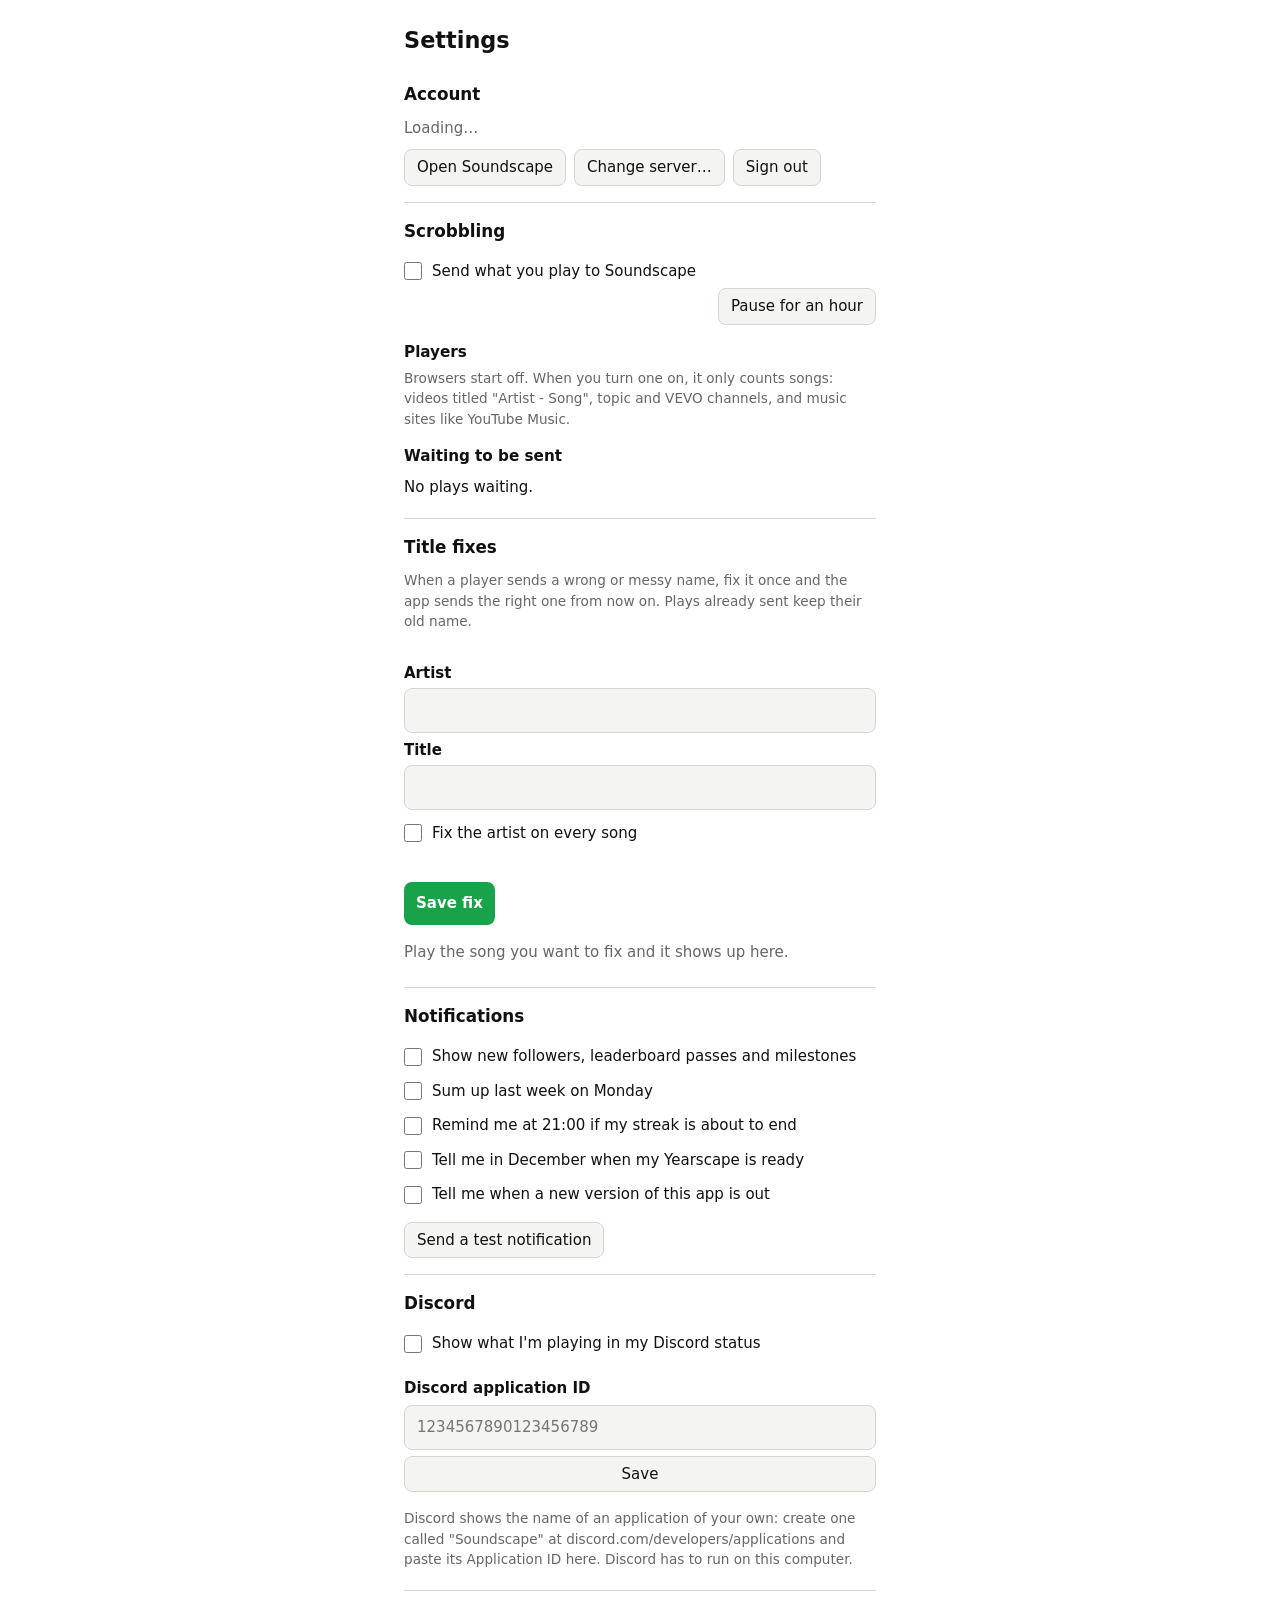
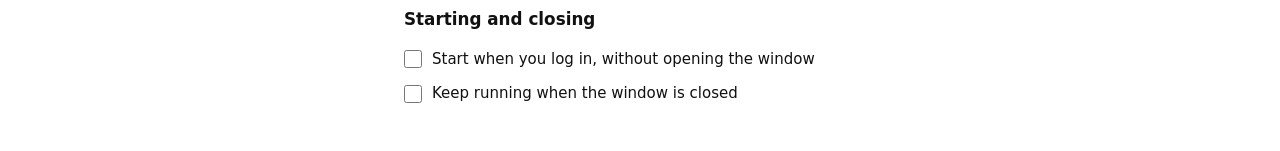
==== ui/settings.html @ 3992bf56 "Update notice and Discord status; release 0.8.0" ====
<!doctype html>
<html lang="en">
  <head>
    <meta charset="utf-8" />
    <meta name="viewport" content="width=device-width, initial-scale=1" />
    <title>Soundscape settings</title>
    <link rel="stylesheet" href="style.css" />
    <script src="settings.js" defer></script>
  </head>
  <body class="settings">
    <main>
      <h1>Settings</h1>

      <section>
        <h2>Account</h2>
        <p id="account" class="muted">Loading…</p>
        <p id="signed-out" class="error" hidden>
          The server no longer accepts this app's token. Sign out and connect again.
        </p>
        <div class="buttons">
          <button type="button" data-action="connect" hidden>Connect this app</button>
          <button type="button" class="secondary" data-action="open">Open Soundscape</button>
          <button type="button" class="secondary" data-action="change-server">Change server…</button>
          <button type="button" class="secondary" data-action="sign-out">Sign out</button>
        </div>
      </section>

      <section>
        <h2>Scrobbling</h2>
        <label class="switch">
          <input type="checkbox" data-option="scrobbling" />
          <span>Send what you play to Soundscape</span>
        </label>
        <div class="row">
          <p id="listening" class="muted"></p>
          <button type="button" class="secondary" id="pause">Pause for an hour</button>
        </div>
        <h3>Players</h3>
        <p class="muted small">Browsers start off. When you turn one on, it only counts songs: videos titled "Artist - Song", topic and VEVO channels, and music sites like YouTube Music.</p>
        <ul id="players" class="players"></ul>
        <h3>Waiting to be sent</h3>
        <div class="row">
          <p id="waiting">No plays waiting.</p>
          <button type="button" class="secondary" id="send-now" hidden>Send now</button>
        </div>
      </section>

      <section id="fixes">
        <h2>Title fixes</h2>
        <p class="muted small">
          When a player sends a wrong or messy name, fix it once and the app sends the right one from now on. Plays
          already sent keep their old name.
        </p>
        <form id="fix-form" hidden>
          <p id="fix-source" class="small"></p>
          <label class="field">
            <span>Artist</span>
            <input type="text" id="fix-artist" maxlength="300" required />
          </label>
          <label class="field" id="fix-title-field">
            <span>Title</span>
            <input type="text" id="fix-title" maxlength="300" />
          </label>
          <label class="switch">
            <input type="checkbox" id="fix-every" />
            <span id="fix-every-label">Fix the artist on every song</span>
          </label>
          <div class="buttons">
            <button type="submit">Save fix</button>
          </div>
        </form>
        <p id="fix-idle" class="muted">Play the song you want to fix and it shows up here.</p>
        <ul id="fix-list" class="fix-list"></ul>
      </section>

      <section>
        <h2>Notifications</h2>
        <label class="switch">
          <input type="checkbox" data-option="notifications" />
          <span>Show new followers, leaderboard passes and milestones</span>
        </label>
        <label class="switch">
          <input type="checkbox" data-option="weekly_recap" />
          <span>Sum up last week on Monday</span>
        </label>
        <label class="switch">
          <input type="checkbox" data-option="streak_reminder" />
          <span>Remind me at 21:00 if my streak is about to end</span>
        </label>
        <label class="switch">
          <input type="checkbox" data-option="yearscape_notification" />
          <span>Tell me in December when my Yearscape is ready</span>
        </label>
        <label class="switch">
          <input type="checkbox" data-option="update_notice" />
          <span>Tell me when a new version of this app is out</span>
        </label>
        <div class="buttons">
          <button type="button" class="secondary" id="test-notification">Send a test notification</button>
        </div>
      </section>

      <section>
        <h2>Discord</h2>
        <label class="switch">
          <input type="checkbox" data-option="discord" />
          <span>Show what I'm playing in my Discord status</span>
        </label>
        <form id="discord-form" class="discord-form">
          <label for="discord-app">Discord application ID</label>
          <input id="discord-app" inputmode="numeric" autocomplete="off" spellcheck="false" placeholder="1234567890123456789" />
          <button type="submit" class="secondary">Save</button>
        </form>
        <p class="muted small">
          Discord shows the name of an application of your own: create one called "Soundscape" at
          discord.com/developers/applications and paste its Application ID here. Discord has to run on this computer.
        </p>
      </section>

      <section>
        <h2>Starting and closing</h2>
        <label class="switch">
          <input type="checkbox" data-option="autostart" />
          <span>Start when you log in, without opening the window</span>
        </label>
        <label class="switch">
          <input type="checkbox" data-option="keep_running" />
          <span>Keep running when the window is closed</span>
        </label>
      </section>

      <p id="message" class="error" role="alert" hidden></p>
    </main>
  </body>
</html>
---- ui/style.css ----
:root {
  color-scheme: light dark;
  --bg: #ffffff;
  --fg: #111111;
  --muted: #666666;
  --accent: #18a34a;
  --error: #c62828;
  --field: #f4f4f2;
  --border: #d6d5ce;
}

@media (prefers-color-scheme: dark) {
  :root {
    --bg: #0a0e14;
    --fg: #eeeeee;
    --muted: #9aa3ae;
    --accent: #1db151;
    --error: #ff8a80;
    --field: #151b23;
    --border: #2c333d;
  }
}

* {
  box-sizing: border-box;
}

body {
  margin: 0;
  background: var(--bg);
  color: var(--fg);
  font: 15px/1.5 system-ui, -apple-system, "Segoe UI", sans-serif;
}

main {
  display: flex;
  flex-direction: column;
  align-items: center;
  max-width: 380px;
  margin: 0 auto;
  padding: 40px 24px;
  text-align: center;
}

h1 {
  margin: 16px 0 4px;
  font-size: 1.4rem;
}

.muted {
  color: var(--muted);
}

.small {
  font-size: 0.85rem;
}

form {
  display: flex;
  flex-direction: column;
  gap: 6px;
  width: 100%;
  margin: 16px 0;
  text-align: left;
}

label {
  font-weight: 600;
}

input {
  padding: 10px 12px;
  border: 1px solid var(--border);
  border-radius: 8px;
  background: var(--field);
  color: var(--fg);
  font: inherit;
}

input:focus-visible,
button:focus-visible {
  outline: 2px solid var(--accent);
  outline-offset: 2px;
}

button {
  margin-top: 16px;
  padding: 10px 12px;
  border: 0;
  border-radius: 8px;
  background: var(--accent);
  color: #ffffff;
  font: inherit;
  font-weight: 600;
  cursor: pointer;
}

button:disabled {
  opacity: 0.7;
  cursor: progress;
}

.error {
  margin: 8px 0 0;
  color: var(--error);
}

body.settings main {
  align-items: stretch;
  max-width: 520px;
  padding: 24px;
  text-align: left;
}

body.settings h1 {
  margin: 0 0 8px;
}

section {
  padding: 16px 0;
  border-bottom: 1px solid var(--border);
}

section:last-of-type {
  border-bottom: 0;
}

h2 {
  margin: 0 0 10px;
  font-size: 1.05rem;
}

h3 {
  margin: 16px 0 4px;
  font-size: 0.95rem;
}

section p {
  margin: 4px 0;
}

.switch {
  display: flex;
  align-items: center;
  gap: 10px;
  padding: 6px 0;
  font-weight: 400;
  cursor: pointer;
}

.switch input {
  flex-shrink: 0;
  width: 18px;
  height: 18px;
  margin: 0;
  accent-color: var(--accent);
}

.switch small {
  margin-left: auto;
}

.players {
  margin: 4px 0 0;
  padding: 0;
  list-style: none;
}

.field {
  display: flex;
  flex-direction: column;
  gap: 4px;
}

.field[hidden] {
  display: none;
}

.fix-list {
  margin: 8px 0 0;
  padding: 0;
  list-style: none;
}

.fix-list li {
  display: flex;
  align-items: center;
  justify-content: space-between;
  gap: 8px;
  padding: 6px 0;
  border-top: 1px solid var(--border);
}

.buttons,
.row {
  display: flex;
  flex-wrap: wrap;
  align-items: center;
  gap: 8px;
  margin-top: 10px;
}

.row {
  justify-content: space-between;
  margin-top: 0;
}

button.secondary {
  margin-top: 0;
  padding: 6px 12px;
  border: 1px solid var(--border);
  background: var(--field);
  color: var(--fg);
  font-weight: 500;
}

body.mini main {
  display: flex;
  flex-direction: row;
  align-items: center;
  text-align: left;
  gap: 14px;
  max-width: none;
  margin: 0;
  padding: 14px;
}

.mini-cover {
  flex: none;
  width: 96px;
  height: 96px;
  border-radius: 8px;
  background: var(--field);
  overflow: hidden;
}

.mini-cover img {
  width: 100%;
  height: 100%;
  object-fit: cover;
}

.mini-info {
  display: flex;
  flex-direction: column;
  gap: 4px;
  min-width: 0;
  flex: 1;
}

.mini-info strong,
.mini-info span {
  overflow: hidden;
  white-space: nowrap;
  text-overflow: ellipsis;
}

.mini-seek {
  display: flex;
  align-items: center;
  gap: 6px;
  font-size: 0.75rem;
  font-variant-numeric: tabular-nums;
}

.mini-seek input[type="range"] {
  -webkit-appearance: none;
  appearance: none;
  flex: 1;
  min-width: 0;
  height: 14px;
  margin: 0;
  padding: 0;
  border: 0;
  background: transparent;
  cursor: pointer;
}

.mini-seek input[type="range"]:disabled {
  cursor: default;
  opacity: 0.6;
}

.mini-seek input[type="range"]::-webkit-slider-runnable-track {
  height: 4px;
  border-radius: 2px;
  background: linear-gradient(to right, var(--accent) var(--fill, 0%), var(--border) var(--fill, 0%));
}

.mini-seek input[type="range"]::-webkit-slider-thumb {
  -webkit-appearance: none;
  appearance: none;
  width: 12px;
  height: 12px;
  margin-top: -4px;
  border: 0;
  border-radius: 50%;
  background: var(--accent);
}

.mini-controls {
  display: flex;
  gap: 6px;
}

.mini-controls button {
  min-width: 40px;
}

.mini-controls .mini-mode {
  display: inline-flex;
  align-items: center;
  justify-content: center;
  min-width: 34px;
  color: var(--muted);
}

.mini-controls .mini-mode[hidden] {
  display: none;
}

.mini-controls .mini-mode[aria-pressed="true"] {
  color: var(--accent);
  border-color: var(--accent);
}

#next {
  overflow: hidden;
  white-space: nowrap;
  text-overflow: ellipsis;
}
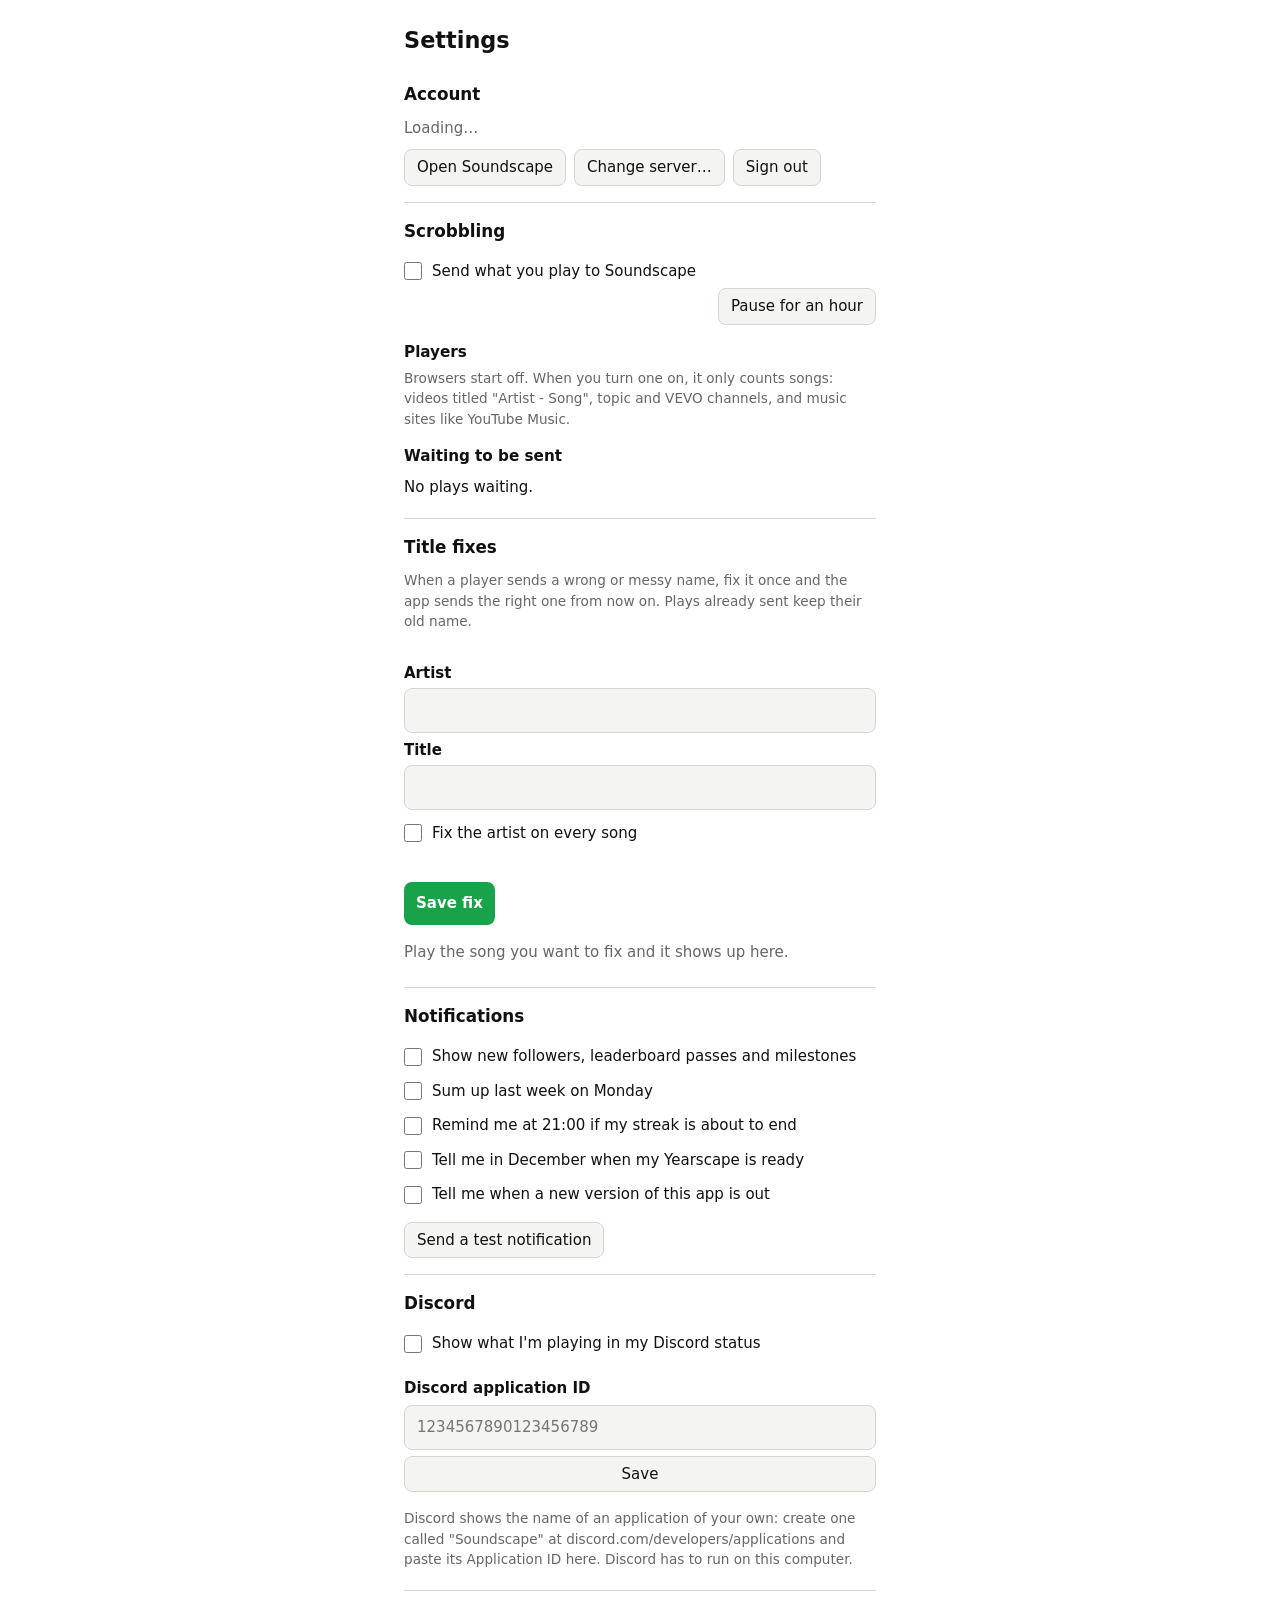
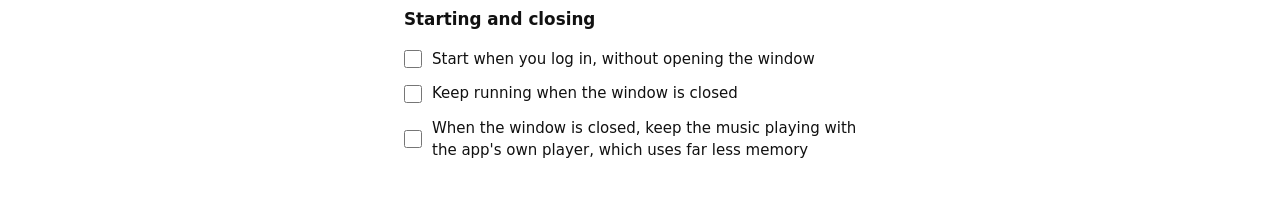
==== commit 64b79956: "Keep the music playing with the app's own player when the window is closed; release 0.9.0" ====
--- a/ui/settings.html
+++ b/ui/settings.html
@@ -127,6 +127,10 @@
           <input type="checkbox" data-option="keep_running" />
           <span>Keep running when the window is closed</span>
         </label>
+        <label class="switch">
+          <input type="checkbox" data-option="native_player" />
+          <span>When the window is closed, keep the music playing with the app's own player, which uses far less memory</span>
+        </label>
       </section>
 
       <p id="message" class="error" role="alert" hidden></p>
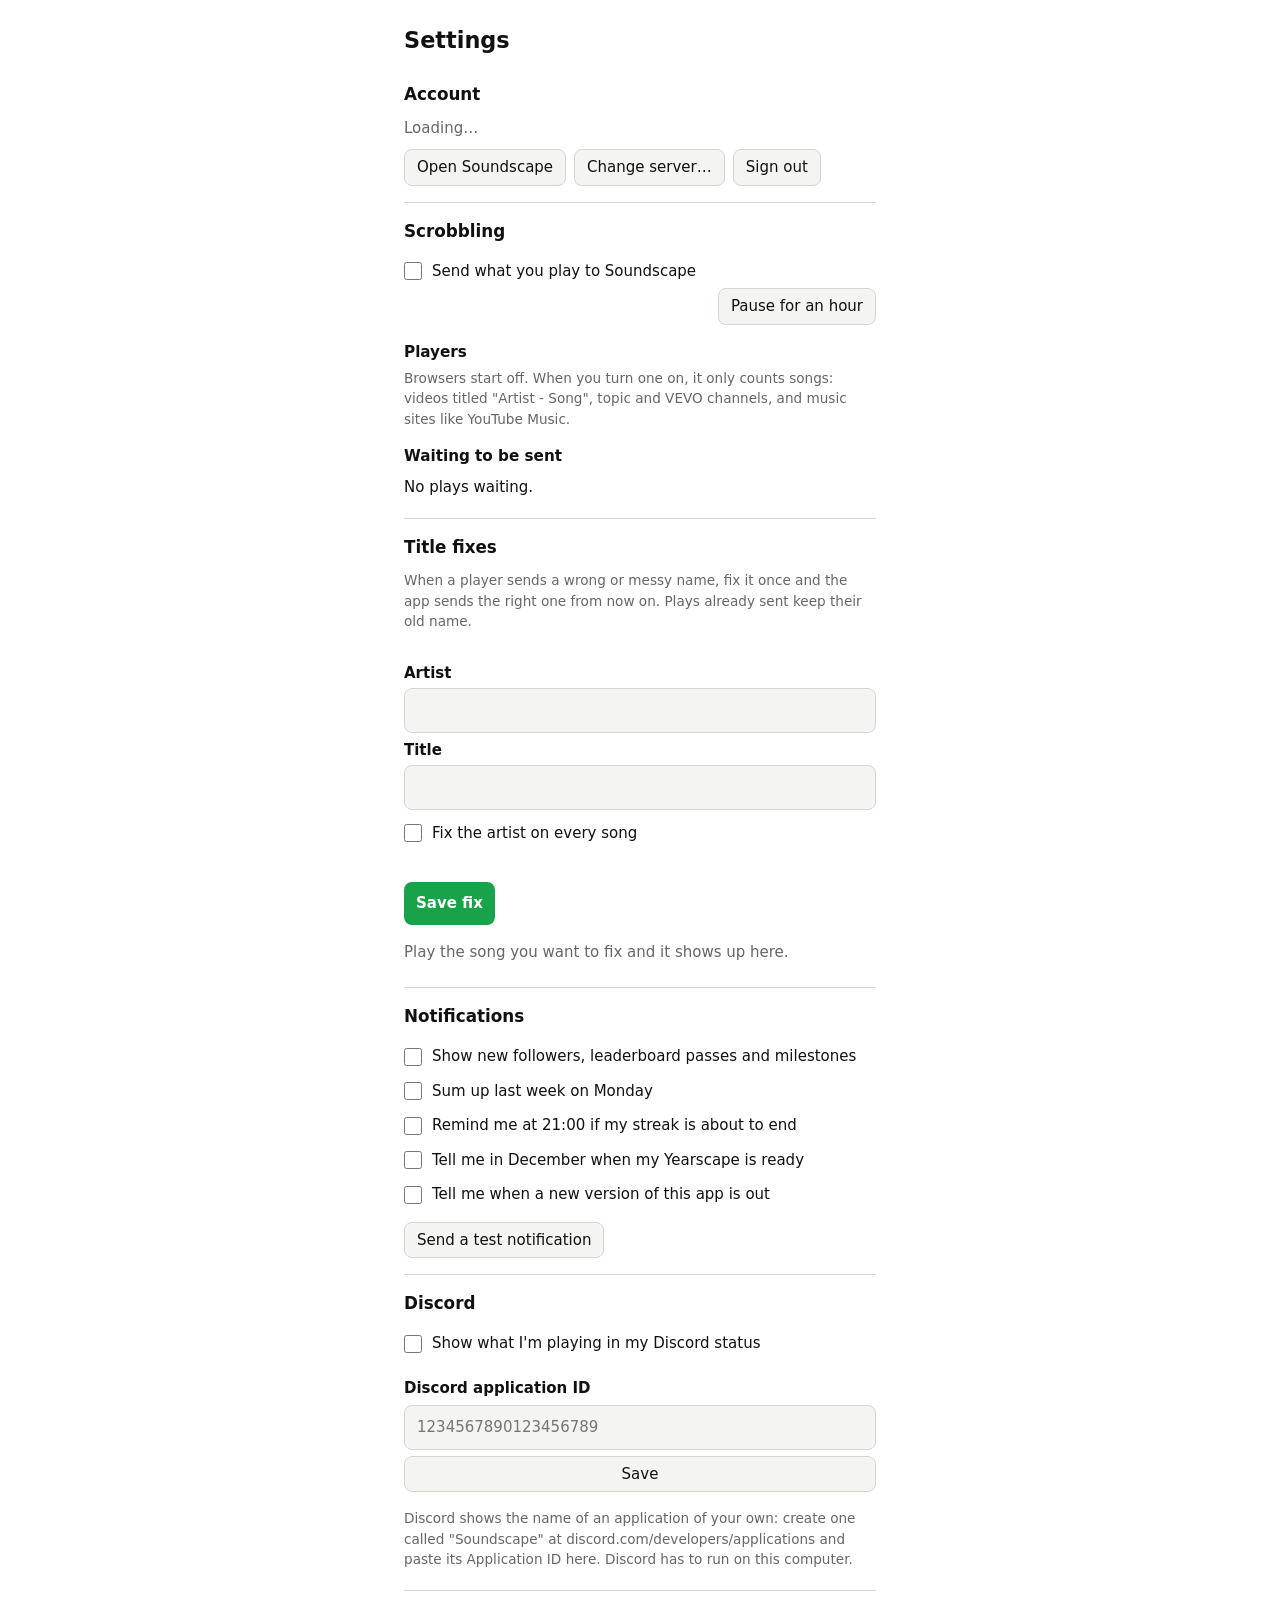
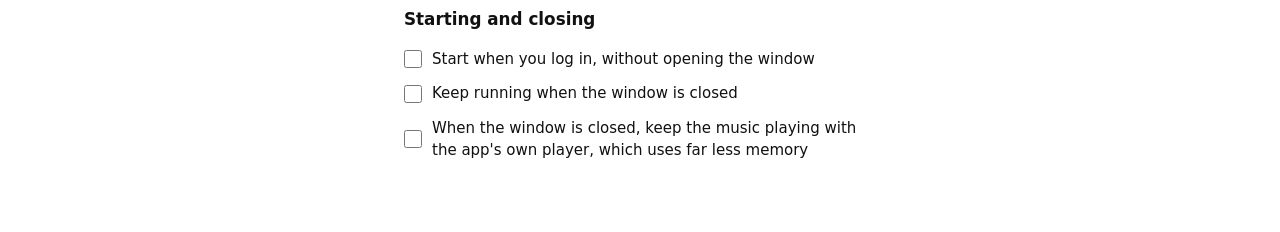
==== commit 38c2058b: "Show the app's version in Settings and the menu; release 0.9.6" ====
--- a/ui/settings.html
+++ b/ui/settings.html
@@ -134,6 +134,11 @@
       </section>
 
       <p id="message" class="error" role="alert" hidden></p>
+
+      <footer class="version">
+        <span id="version" class="muted small"></span>
+        <button type="button" class="secondary" data-action="download" hidden>Download</button>
+      </footer>
     </main>
   </body>
 </html>
--- a/ui/style.css
+++ b/ui/style.css
@@ -329,3 +329,10 @@
   white-space: nowrap;
   text-overflow: ellipsis;
 }
+
+.version {
+  display: flex;
+  align-items: center;
+  gap: 0.75rem;
+  margin-top: 1.5rem;
+}
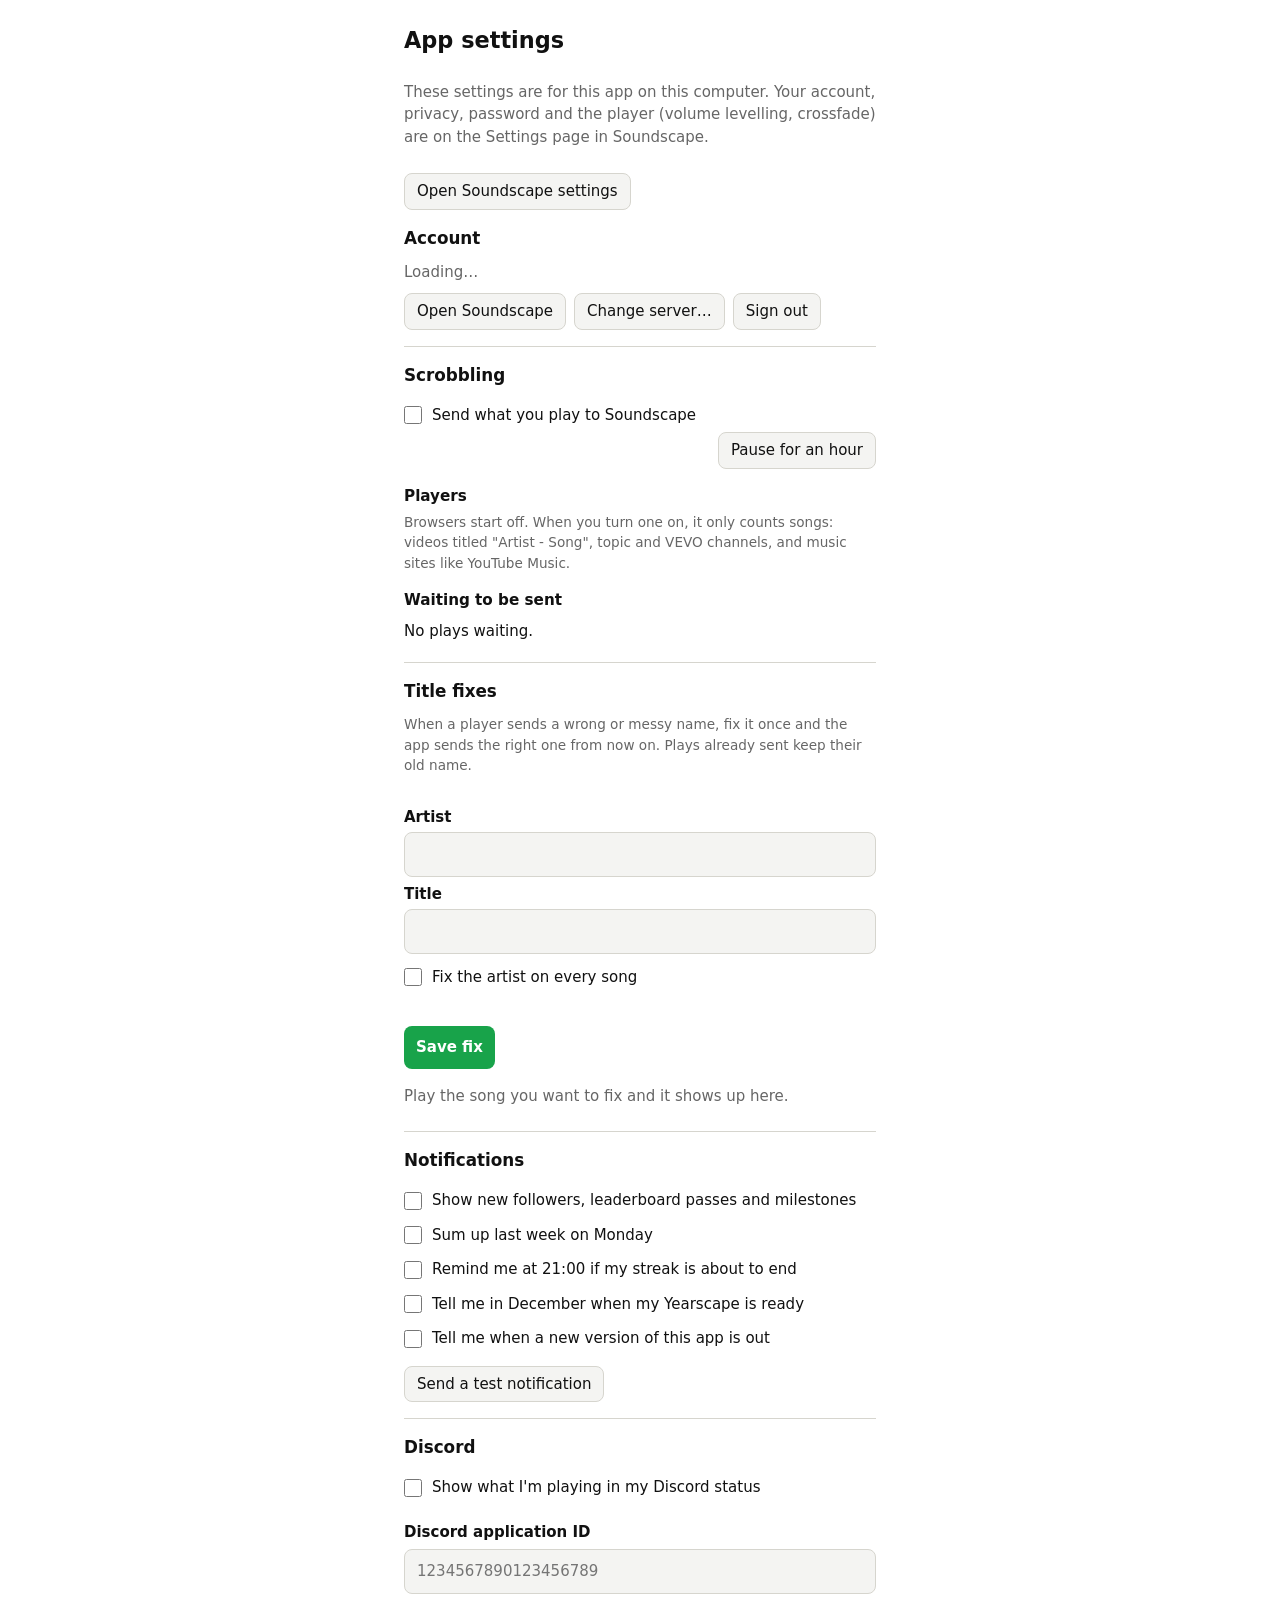
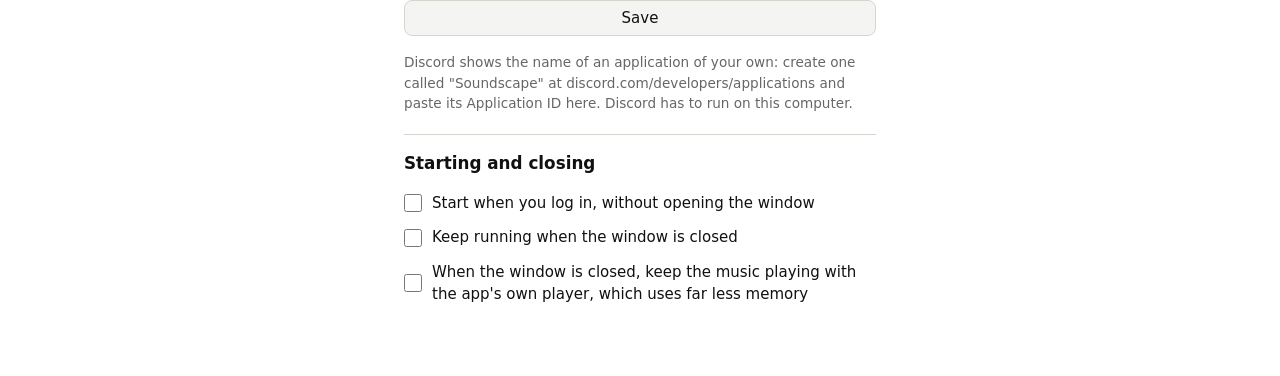
==== commit de09a92a: "App settings point to Soundscape's Settings and back; release 0.9.8" ====
--- a/ui/settings.html
+++ b/ui/settings.html
@@ -3,13 +3,20 @@
   <head>
     <meta charset="utf-8" />
     <meta name="viewport" content="width=device-width, initial-scale=1" />
-    <title>Soundscape settings</title>
+    <title>Soundscape Desktop settings</title>
     <link rel="stylesheet" href="style.css" />
     <script src="settings.js" defer></script>
   </head>
   <body class="settings">
     <main>
-      <h1>Settings</h1>
+      <h1>App settings</h1>
+      <p class="muted">
+        These settings are for this app on this computer. Your account, privacy, password and the player (volume
+        levelling, crossfade) are on the Settings page in Soundscape.
+      </p>
+      <div class="buttons">
+        <button type="button" class="secondary" data-action="web-settings">Open Soundscape settings</button>
+      </div>
 
       <section>
         <h2>Account</h2>
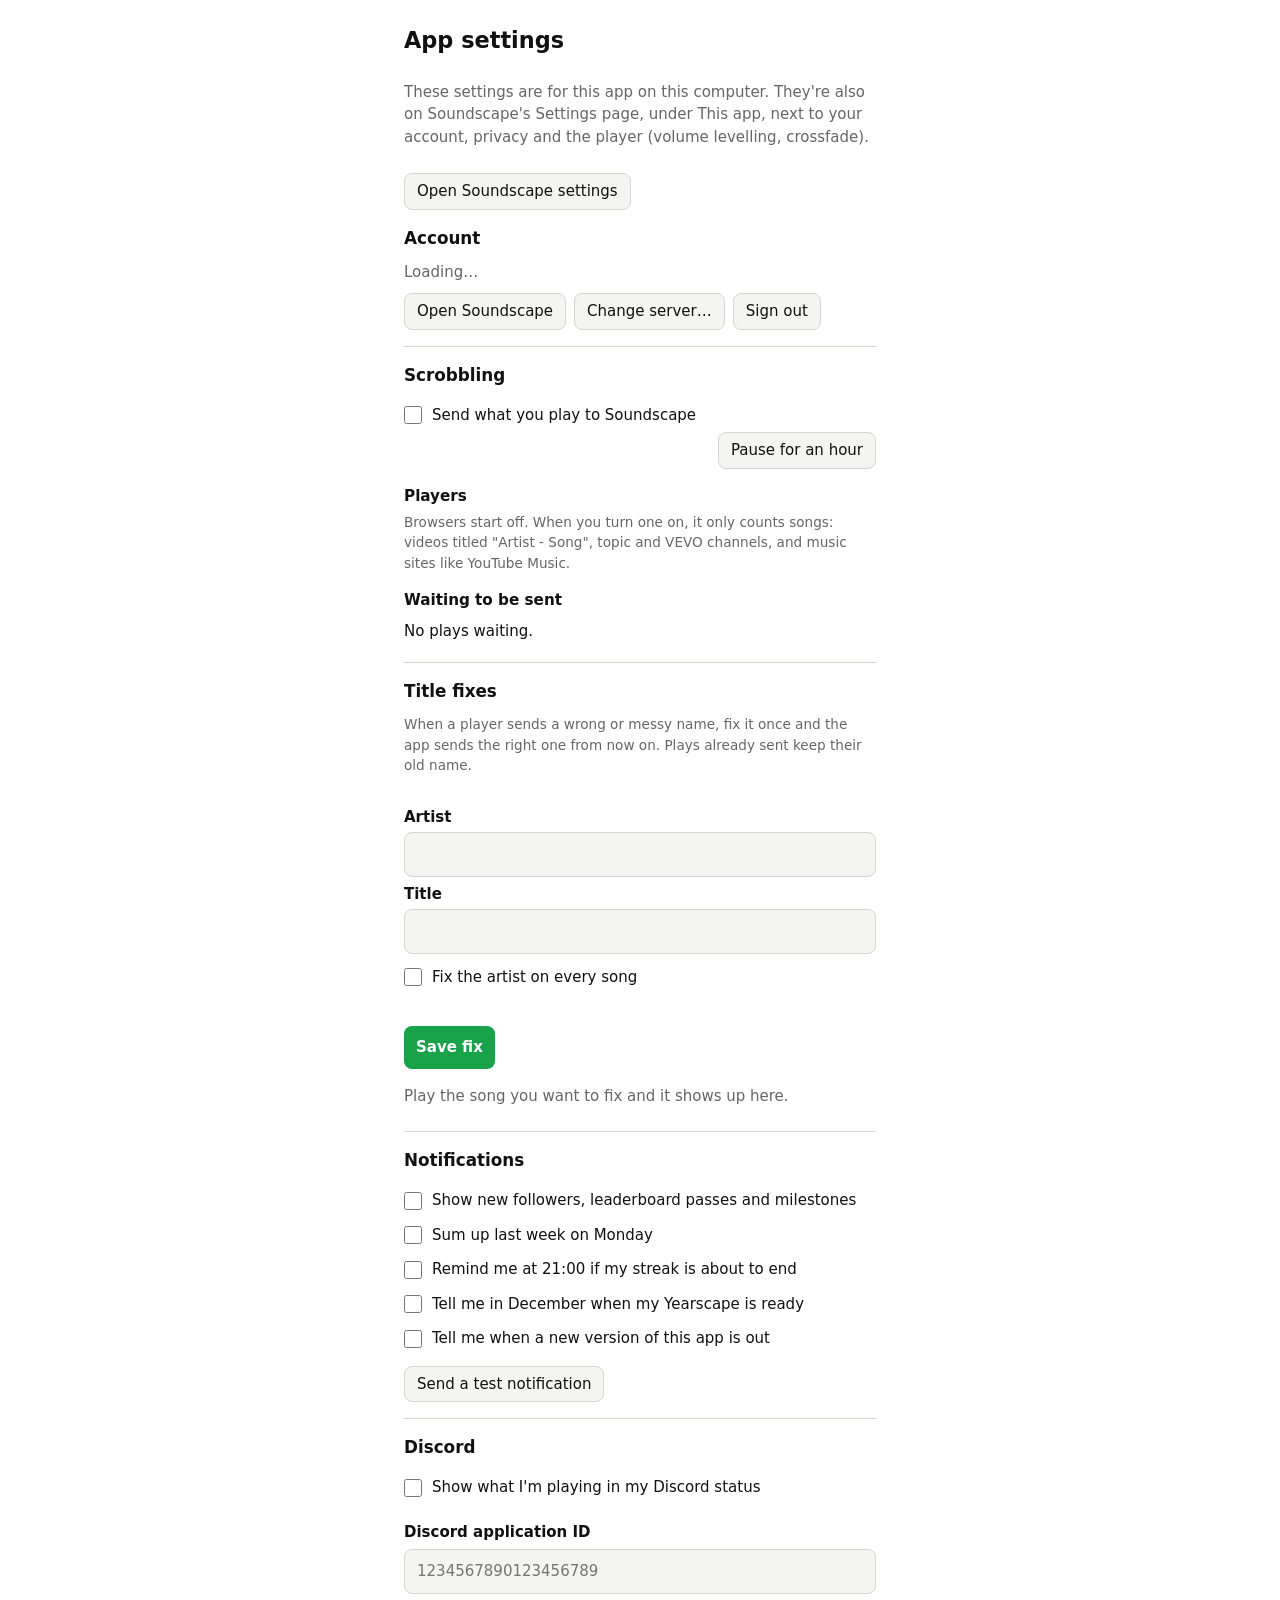
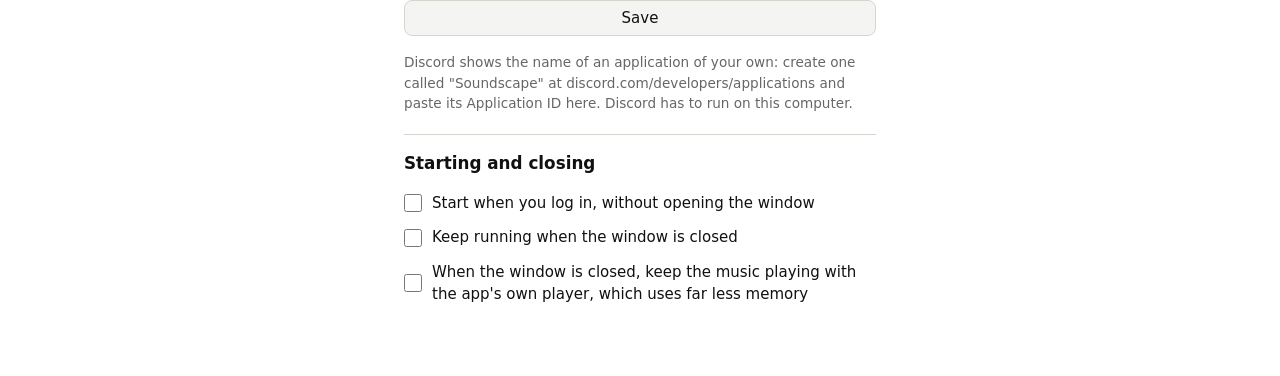
==== commit 0a7d4218: "Settings opens Soundscape's Settings page with the app's settings; release 0.9.9" ====
--- a/ui/settings.html
+++ b/ui/settings.html
@@ -11,8 +11,8 @@
     <main>
       <h1>App settings</h1>
       <p class="muted">
-        These settings are for this app on this computer. Your account, privacy, password and the player (volume
-        levelling, crossfade) are on the Settings page in Soundscape.
+        These settings are for this app on this computer. They're also on Soundscape's Settings page, under This app,
+        next to your account, privacy and the player (volume levelling, crossfade).
       </p>
       <div class="buttons">
         <button type="button" class="secondary" data-action="web-settings">Open Soundscape settings</button>
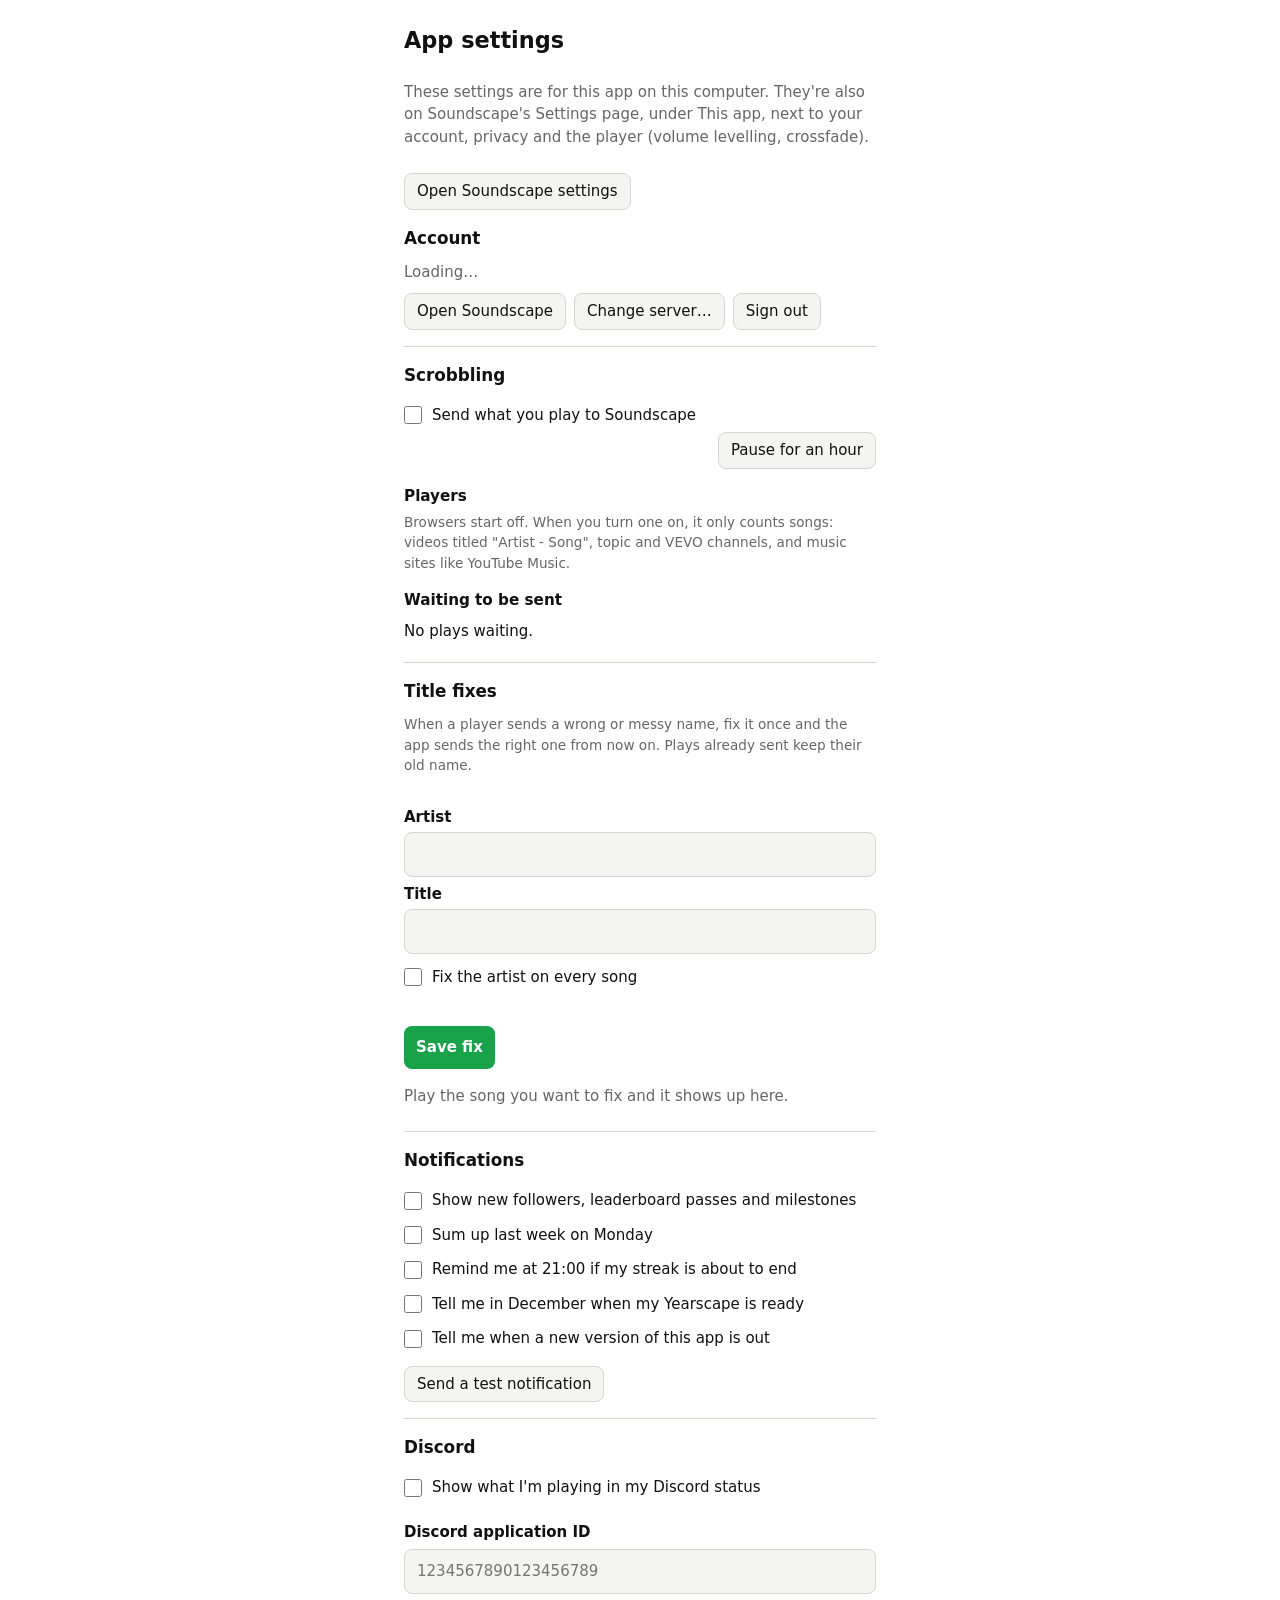
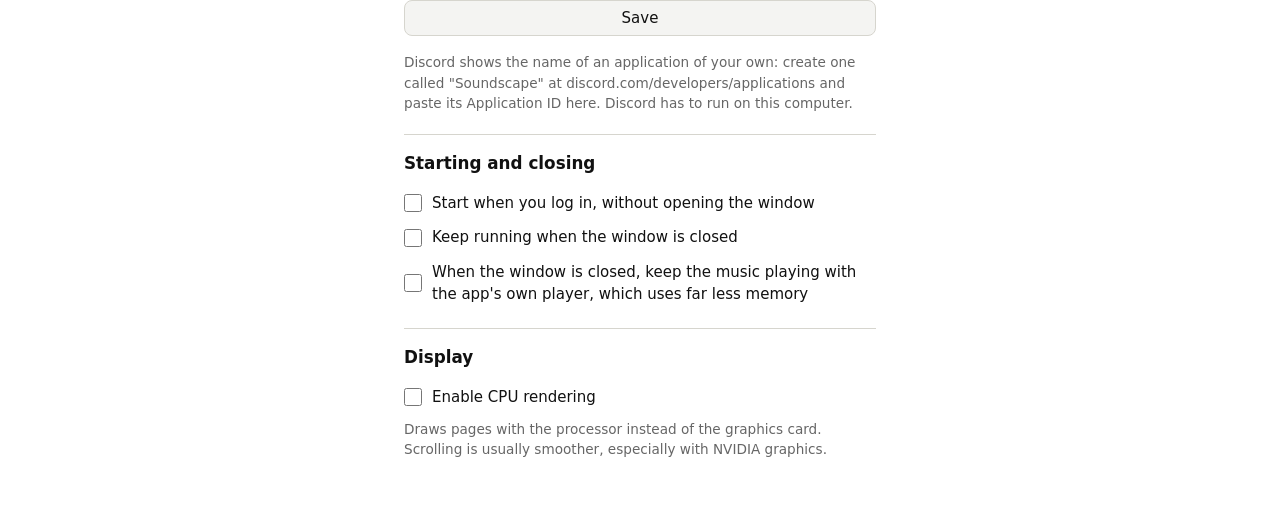
==== commit 955e38ea: "Draw pages with the CPU by default; release 0.9.11" ====
--- a/ui/settings.html
+++ b/ui/settings.html
@@ -140,6 +140,19 @@
         </label>
       </section>
 
+      <section>
+        <h2>Display</h2>
+        <label class="switch">
+          <input type="checkbox" data-option="cpu_rendering" />
+          <span>Enable CPU rendering</span>
+        </label>
+        <p class="muted small">Draws pages with the processor instead of the graphics card. Scrolling is usually smoother, especially with NVIDIA graphics.</p>
+        <p id="restart-needed" class="muted small" hidden>
+          Takes effect after a restart.
+          <button type="button" class="secondary" data-action="restart">Restart now</button>
+        </p>
+      </section>
+
       <p id="message" class="error" role="alert" hidden></p>
 
       <footer class="version">
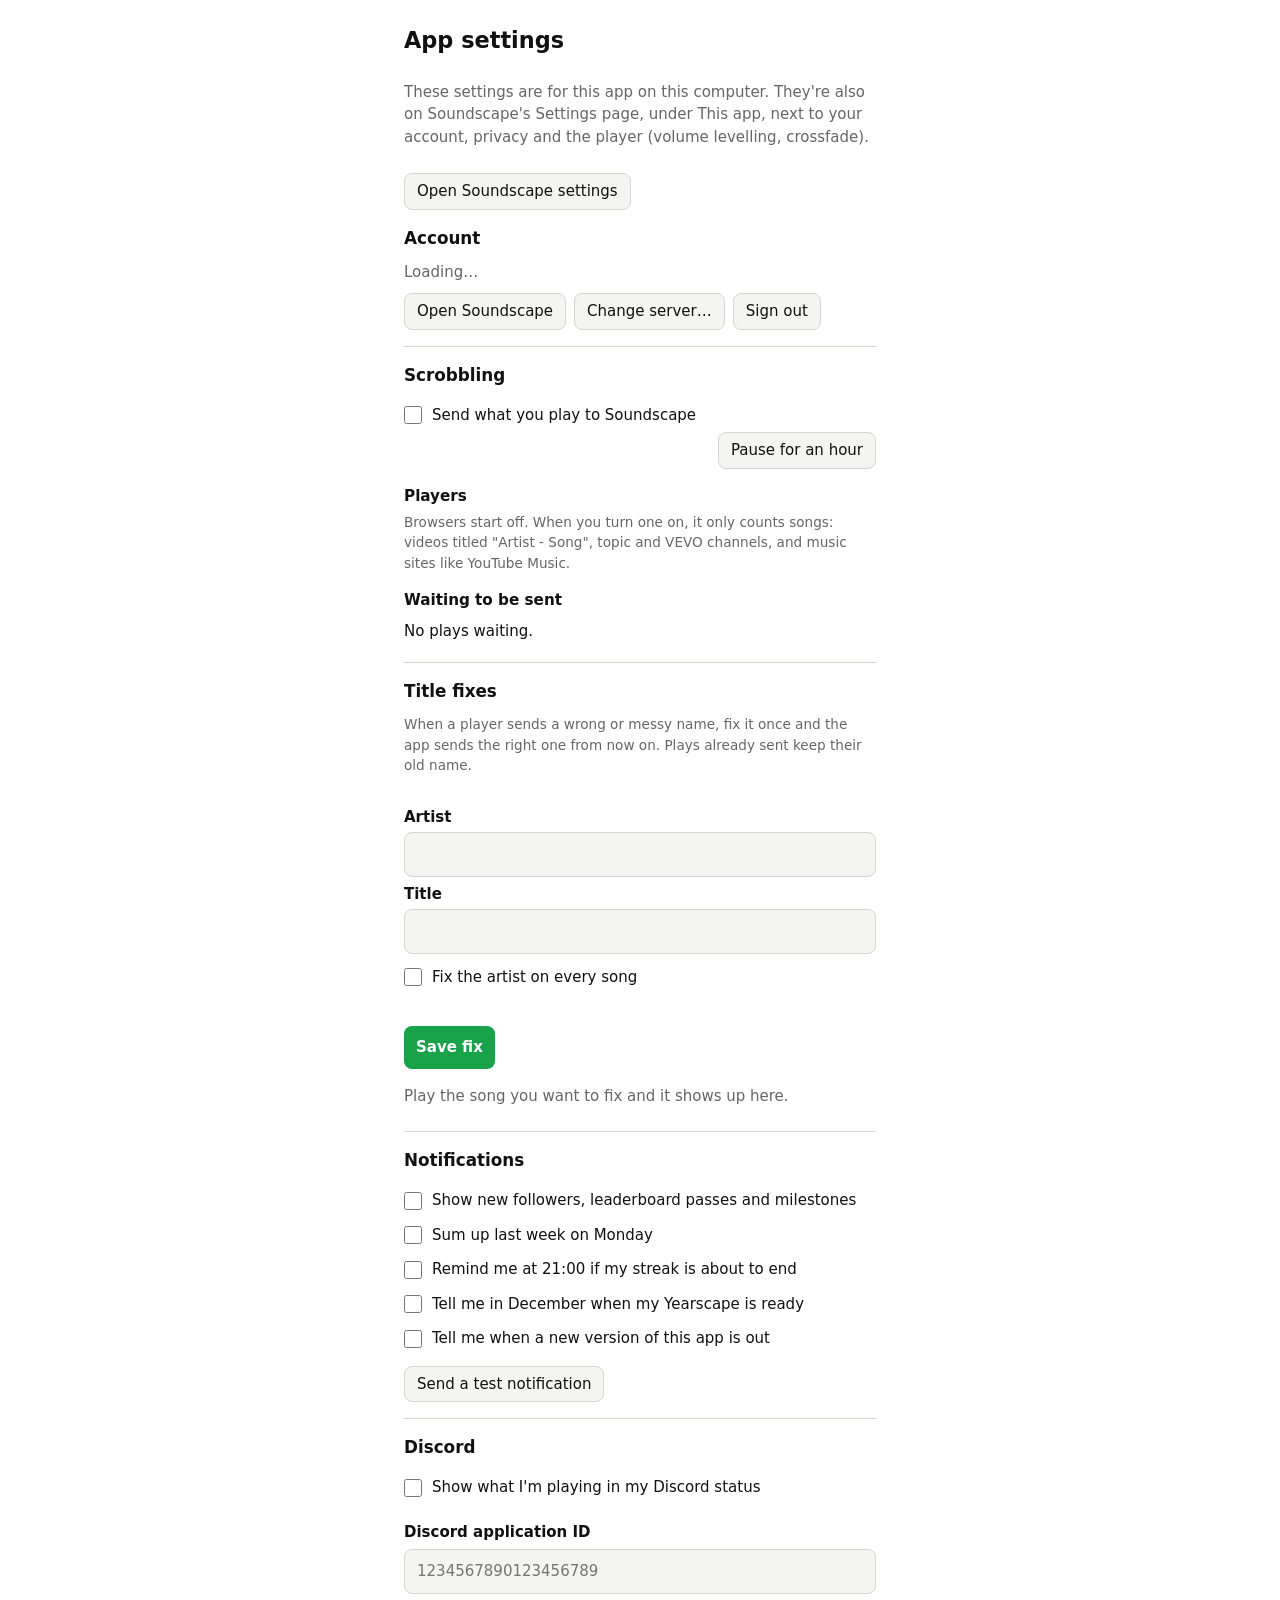
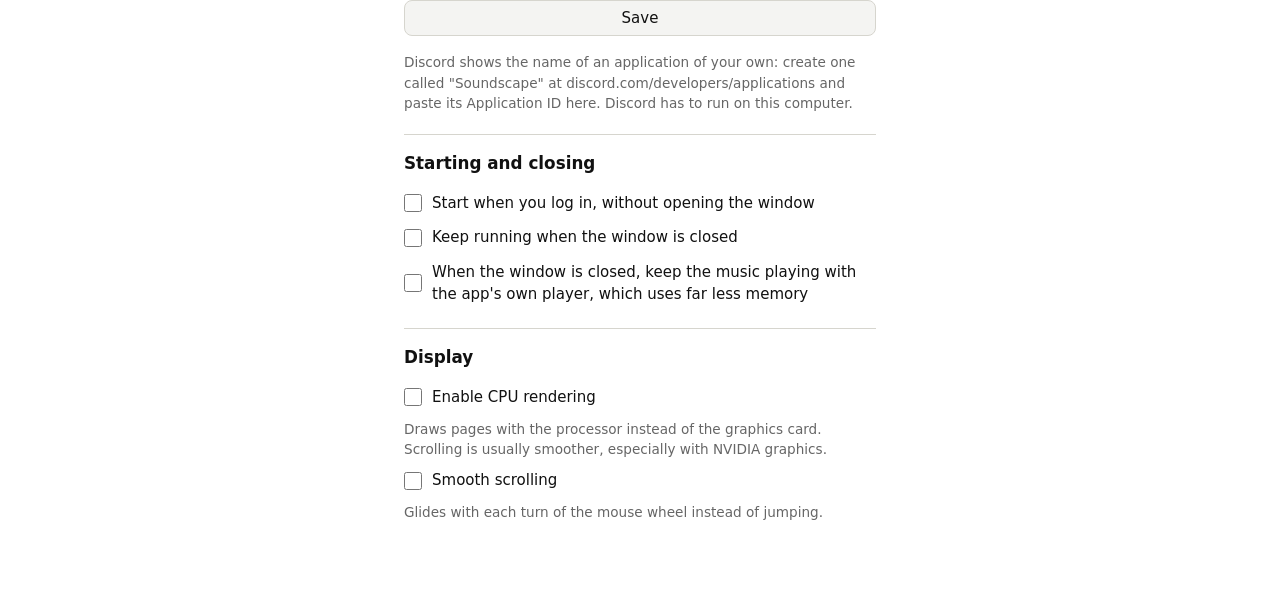
==== commit 45604c39: "Smooth mouse wheel scrolling; release 0.9.12" ====
--- a/ui/settings.html
+++ b/ui/settings.html
@@ -147,6 +147,11 @@
           <span>Enable CPU rendering</span>
         </label>
         <p class="muted small">Draws pages with the processor instead of the graphics card. Scrolling is usually smoother, especially with NVIDIA graphics.</p>
+        <label class="switch">
+          <input type="checkbox" data-option="smooth_scrolling" />
+          <span>Smooth scrolling</span>
+        </label>
+        <p class="muted small">Glides with each turn of the mouse wheel instead of jumping.</p>
         <p id="restart-needed" class="muted small" hidden>
           Takes effect after a restart.
           <button type="button" class="secondary" data-action="restart">Restart now</button>
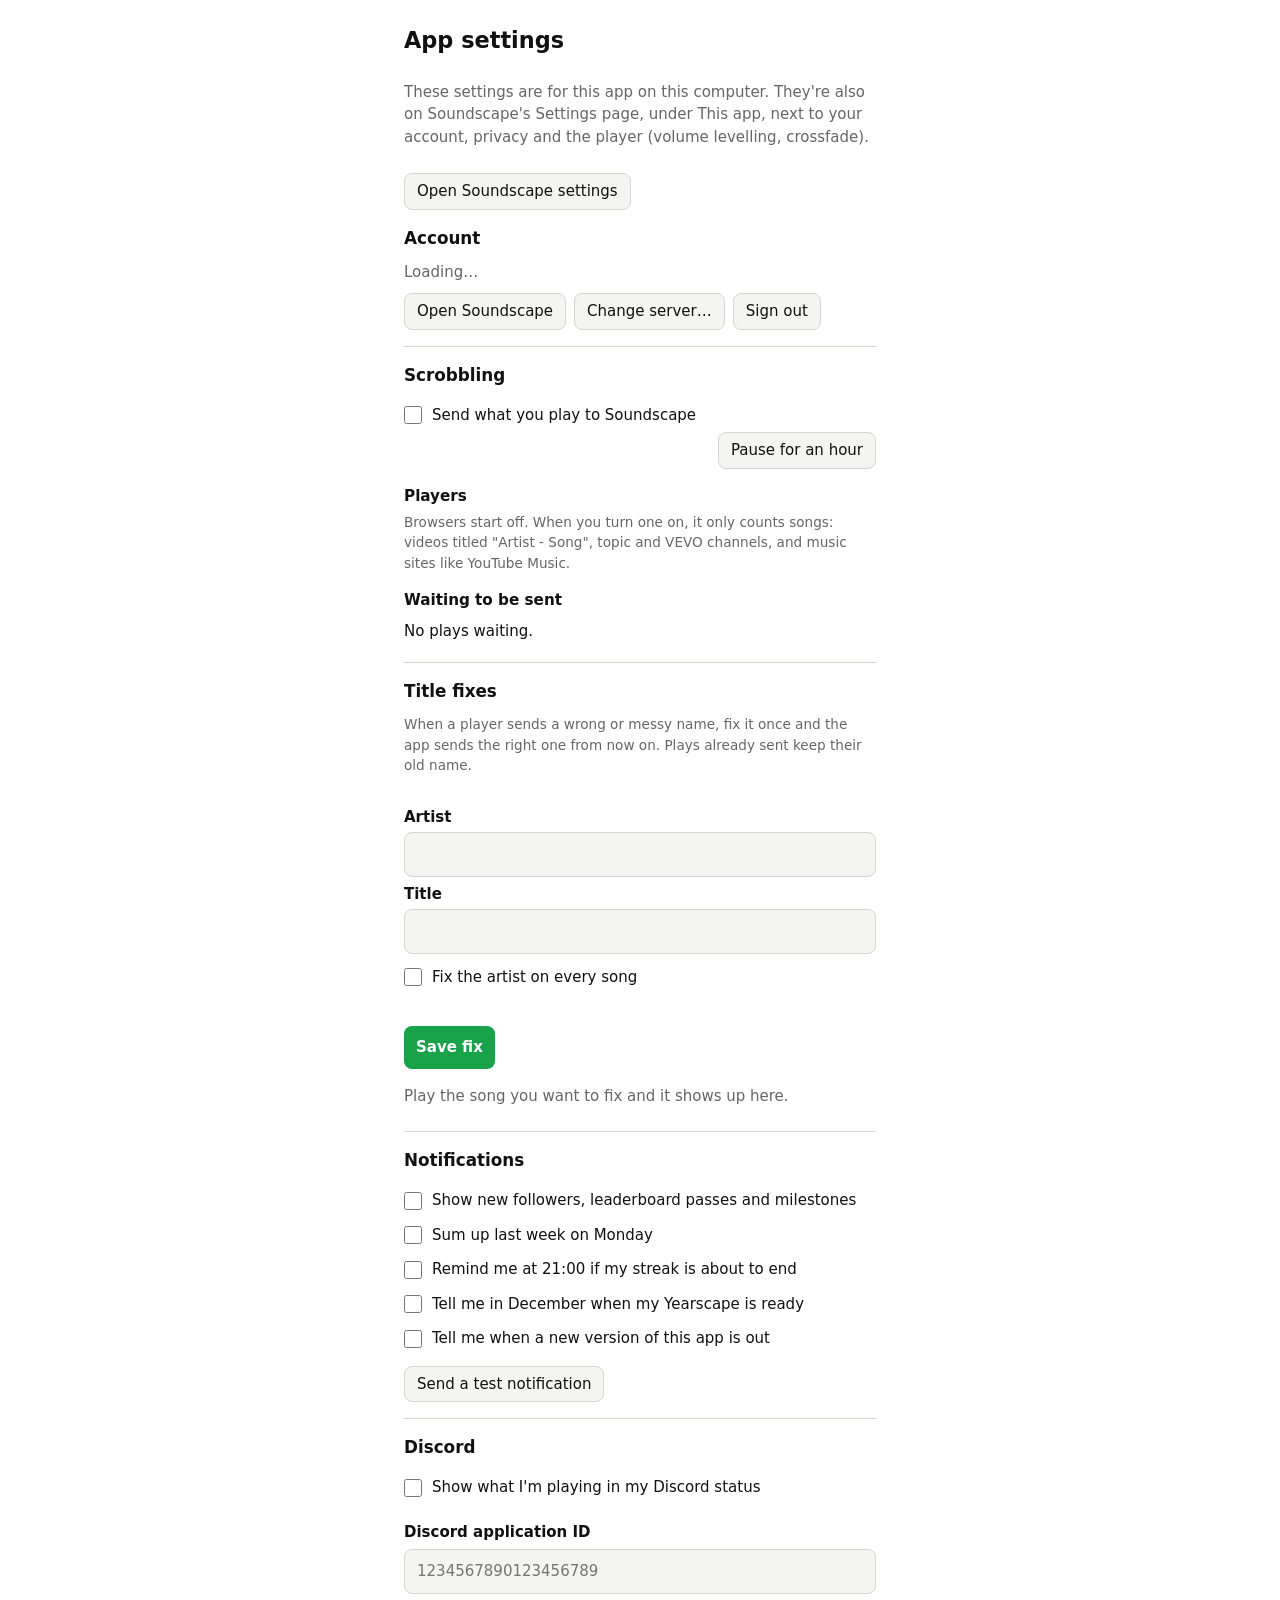
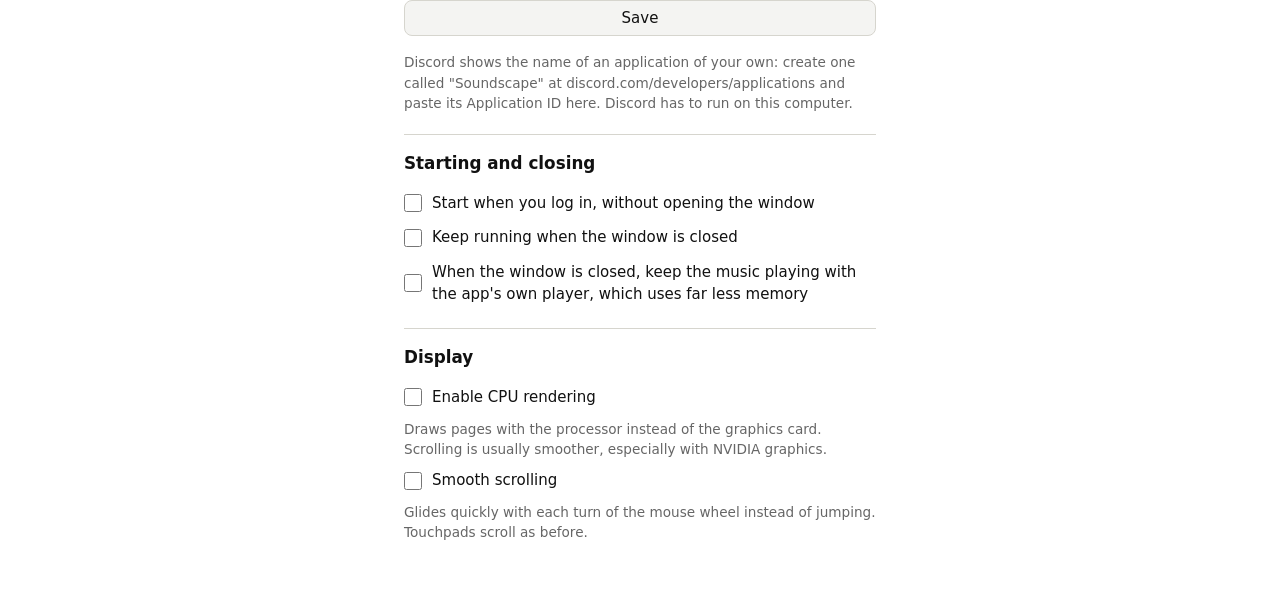
==== commit 9aec43e2: "Quicker mouse wheel glide; release 0.9.13" ====
--- a/ui/settings.html
+++ b/ui/settings.html
@@ -151,7 +151,7 @@
           <input type="checkbox" data-option="smooth_scrolling" />
           <span>Smooth scrolling</span>
         </label>
-        <p class="muted small">Glides with each turn of the mouse wheel instead of jumping.</p>
+        <p class="muted small">Glides quickly with each turn of the mouse wheel instead of jumping. Touchpads scroll as before.</p>
         <p id="restart-needed" class="muted small" hidden>
           Takes effect after a restart.
           <button type="button" class="secondary" data-action="restart">Restart now</button>
